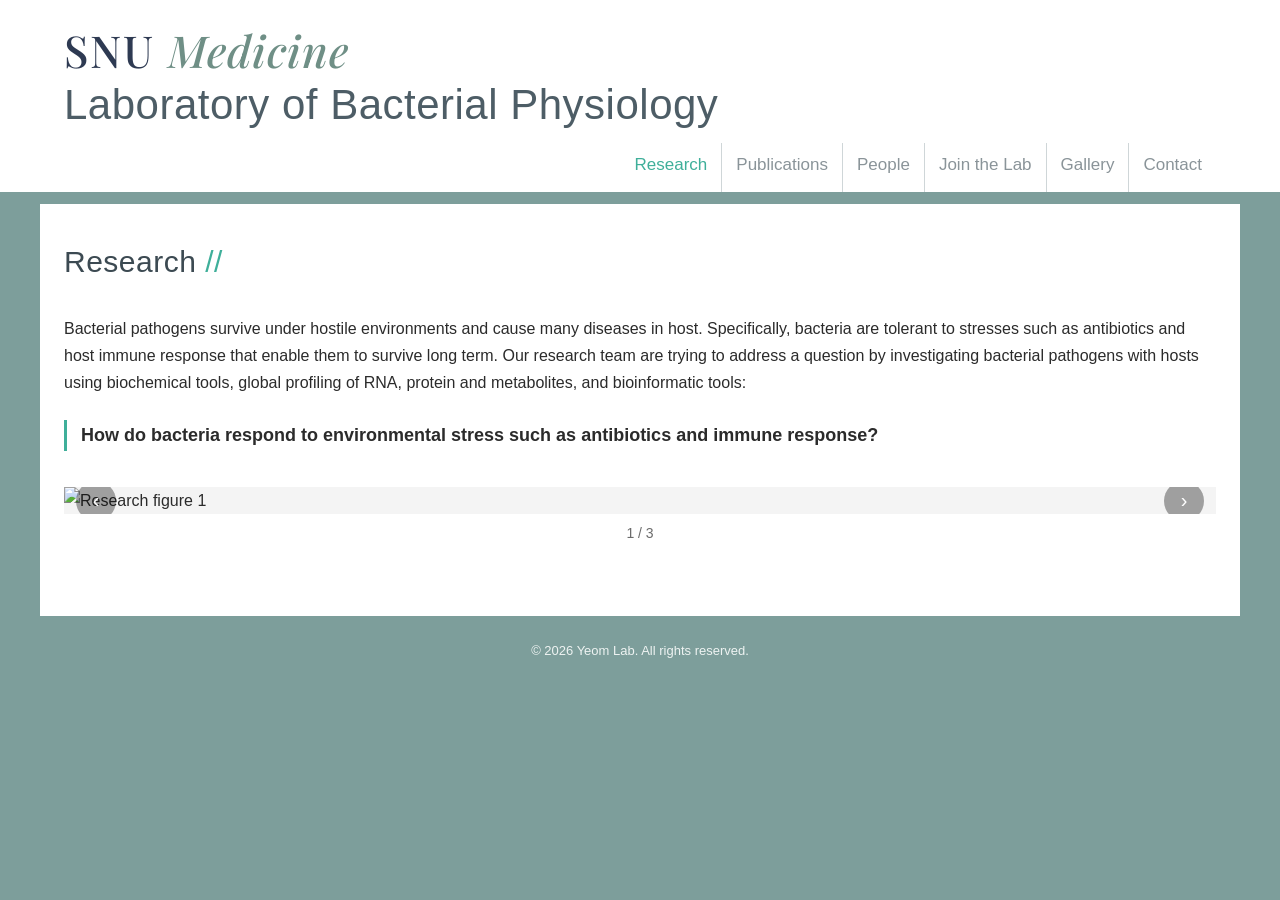
==== index.html @ 3c719958 "Add files via upload" ====
<!doctype html>
<html lang="en">
<head>
  <meta charset="utf-8">
  <meta name="viewport" content="width=device-width, initial-scale=1">
  <title>Research | Laboratory of Bacterial Physiology</title>
  <meta name="description" content="Yeom Lab — Laboratory of Bacterial Physiology. How do bacteria respond to environmental stress such as antibiotics and immune response?">
  <link rel="preconnect" href="https://fonts.googleapis.com">
  <link rel="stylesheet" href="https://fonts.googleapis.com/css2?family=Playfair+Display:ital,wght@0,500;1,500&display=swap">
  <link rel="stylesheet" href="style.css?v=4">
</head>
<body>
  <main class="wrap">
    <h1 class="page-title">Research</h1>

    <p class="lead">
      Bacterial pathogens survive under hostile environments and cause many diseases in host.
      Specifically, bacteria are tolerant to stresses such as antibiotics and host immune response
      that enable them to survive long term. Our research team are trying to address a question by
      investigating bacterial pathogens with hosts using biochemical tools, global profiling of RNA,
      protein and metabolites, and bioinformatic tools:
    </p>

    <p class="question">How do bacteria respond to environmental stress such as antibiotics and immune response?</p>

    <!-- 연구 그림 슬라이드
         사진 추가: <div class="slide">…</div> 한 줄을 복사해서 파일 이름만 바꾸세요.
         images 폴더에 파일이 없으면 기존 Wix 이미지를 임시로 보여줍니다. -->
    <div class="slideshow">
      <div class="slide"><img src="images/research1.jpg" alt="Research figure 1"
        onerror="this.onerror=null;this.src='https://static.wixstatic.com/media/2c36ff_6f8769278789463da90565b518d6a6cc~mv2.jpg'"></div>
      <div class="slide"><img src="images/research2.png" alt="Research figure 2"
        onerror="this.onerror=null;this.src='https://static.wixstatic.com/media/2c36ff_3998a643ff6e471195798530e0ee5af9~mv2.png'"></div>
      <div class="slide"><img src="images/research3.png" alt="Research figure 3"
        onerror="this.onerror=null;this.src='https://static.wixstatic.com/media/2c36ff_4c66ad21f895479a99e1ffed6c68e642~mv2.png'"></div>
      <button class="slide-btn prev" aria-label="이전">‹</button>
      <button class="slide-btn next" aria-label="다음">›</button>
    </div>
    <p class="slide-count"></p>
  </main>
  <script src="script.js?v=4"></script>
</body>
</html>
---- style.css ----
/* =========================================================
   Laboratory of Bacterial Physiology — 공통 스타일
   색상을 바꾸려면 아래 :root 의 값만 수정하면 됩니다.
   ========================================================= */
:root {
  --bg: #ffffff;
  --text: #2b2b2b;
  --muted: #6b6b6b;
  --line: #e4e4e4;
  --accent: #1f4e79;      /* 메뉴 강조색 / 링크색 */
  --accent-soft: #eef3f8;
  --max: 1200px;
}

* { box-sizing: border-box; }
html, body { margin: 0; padding: 0; }
body {
  background: var(--bg);
  color: var(--text);
  font-family: "Helvetica Neue", Helvetica, Arial, "Apple SD Gothic Neo", "Malgun Gothic", sans-serif;
  font-size: 16px;
  line-height: 1.7;
}
img { max-width: 100%; display: block; }
a { color: var(--accent); }

.wrap { max-width: var(--max); margin: 0 auto; padding: 0 16px; }

/* ---------- Header ---------- */
.site-header { border-bottom: 1px solid var(--line); background: #fff; }
.header-inner {
  display: flex; align-items: center; justify-content: space-between;
  gap: 16px; padding: 22px 16px 18px; max-width: var(--max); margin: 0 auto;
}
.brand { flex: 1 1 auto; min-width: 0; display: flex; align-items: center; gap: 16px; text-decoration: none; color: var(--text); }
.brand img { height: 52px; width: auto; }
.brand .lab-name { font-size: 20px; font-weight: 600; letter-spacing: .2px; }

.nav ul { list-style: none; margin: 0; padding: 0; display: flex; gap: 22px; white-space: nowrap; }
.nav a {
  text-decoration: none; color: var(--text); font-size: 15px;
  padding: 4px 0; border-bottom: 2px solid transparent;
}
.nav a:hover { color: var(--accent); }
.nav a.active { color: var(--accent); border-bottom-color: var(--accent); }

.menu-btn {
  display: none; background: none; border: 1px solid var(--line);
  border-radius: 4px; padding: 6px 10px; font-size: 18px; cursor: pointer;
}

/* ---------- Page content ---------- */
main.wrap { padding-top: 48px; padding-bottom: 64px; }
h1.page-title {
  font-size: 30px; font-weight: 400; margin: 0 0 28px; letter-spacing: .5px;
}
h1.page-title::after { content: " //"; color: var(--muted); }
h2 { font-size: 20px; font-weight: 600; margin: 40px 0 12px; }
.lead { margin: 0 0 18px; }
.question {
  font-weight: 600; font-size: 18px; margin: 24px 0 36px;
  padding-left: 14px; border-left: 3px solid var(--accent);
}

/* ---------- Slideshow (Research) ---------- */
.slideshow { position: relative; background: #f4f4f4; overflow: hidden; }
.slide { display: none; }
.slide.show { display: block; }
.slide img { width: 100%; height: auto; margin: 0 auto; }
.slide-btn {
  position: absolute; top: 50%; transform: translateY(-50%);
  background: rgba(0,0,0,.35); color: #fff; border: 0; width: 40px; height: 40px;
  border-radius: 50%; font-size: 20px; cursor: pointer;
}
.slide-btn:hover { background: rgba(0,0,0,.55); }
.slide-btn.prev { left: 12px; }
.slide-btn.next { right: 12px; }
.slide-count { text-align: center; color: var(--muted); font-size: 14px; margin-top: 8px; }

/* ---------- Publications ---------- */
.pub-year { font-size: 18px; font-weight: 600; margin: 36px 0 10px; color: var(--accent); }
ol.pubs { margin: 0; padding-left: 22px; }
ol.pubs li { margin-bottom: 14px; }
.pub-title { font-weight: 600; }
.pub-journal { font-style: italic; }

/* ---------- People ---------- */
.people-group { margin-top: 40px; }
.person {
  display: grid; grid-template-columns: 160px 1fr; gap: 24px;
  padding: 24px 0; border-top: 1px solid var(--line);
}
.person img, .person .photo-placeholder {
  width: 160px; height: 200px; object-fit: cover; background: #eee;
}
.photo-placeholder { display: flex; align-items: center; justify-content: center; color: #aaa; font-size: 13px; }
.person h3 { margin: 0 0 2px; font-size: 19px; }
.person .role { color: var(--muted); margin: 0 0 10px; }
.person ul { margin: 6px 0 0; padding-left: 18px; }
.alumni-list { padding-left: 18px; }

/* Current Members: 카드 2열 */
.members-grid .grid { display: grid; grid-template-columns: 1fr 1fr; gap: 0 32px; }
.members-grid .person { grid-template-columns: 110px 1fr; gap: 18px; padding: 20px 0; }
.members-grid .person img { width: 110px; height: 138px; }
.members-grid .person h3 { font-size: 17px; }
.members-grid .person p { margin: 0 0 4px; font-size: 15px; }
.person .role { margin-bottom: 8px; }
.alumni-list li { margin-bottom: 8px; }

/* ---------- Gallery ---------- */
.gallery {
  display: grid; grid-template-columns: repeat(auto-fill, minmax(220px, 1fr)); gap: 14px;
}
.gallery figure { margin: 0; cursor: zoom-in; }
.gallery img { width: 100%; aspect-ratio: 4 / 3; object-fit: cover; background: #eee; }
.gallery figcaption { font-size: 14px; color: var(--muted); margin-top: 6px; }

.lightbox {
  position: fixed; inset: 0; background: rgba(0,0,0,.88); display: none;
  align-items: center; justify-content: center; flex-direction: column; padding: 16px; z-index: 50;
}
.lightbox.open { display: flex; }
.lightbox img { max-height: 82vh; max-width: 100%; width: auto; }
.lightbox p { color: #ddd; margin: 12px 0 0; text-align: center; }
.lightbox button {
  position: absolute; top: 14px; right: 18px; background: none; border: 0;
  color: #fff; font-size: 32px; cursor: pointer;
}

/* ---------- Contact ---------- */
.contact-grid { display: grid; grid-template-columns: 1fr 1fr; gap: 32px; }
.contact-grid dl { margin: 0; }
.contact-grid dt { font-weight: 600; margin-top: 14px; }
.contact-grid dd { margin: 2px 0 0; }
.map iframe { width: 100%; height: 320px; border: 0; }

/* ---------- Footer ---------- */
.site-footer {
  border-top: 1px solid var(--line); color: var(--muted);
  font-size: 13px; text-align: center; padding: 24px 16px;
}

/* ---------- Mobile ---------- */
@media (max-width: 760px) {
  .header-inner { flex-wrap: wrap; }
  .brand img { height: 36px; max-width: 45%; object-fit: contain; }
  .brand { flex: 1 1 0; gap: 10px; }
  .brand .lab-name { font-size: 16px; line-height: 1.35; }
  .menu-btn { display: block; }
  .nav { width: 100%; display: none; }
  .nav.open { display: block; }
  .nav ul { flex-direction: column; gap: 0; }
  .nav a { display: block; padding: 10px 0; border-bottom: 1px solid var(--line); }
  .nav a.active { border-bottom-color: var(--line); font-weight: 600; }
  main.wrap { padding-top: 32px; padding-bottom: 48px; }
  h1.page-title { font-size: 24px; }
  .person { grid-template-columns: 1fr; }
  .members-grid .grid { grid-template-columns: 1fr; }
  .contact-grid { grid-template-columns: 1fr; }
}

/* ---------- Contact (affiliations + cards) ---------- */
.affil-list { margin: 0; padding-left: 20px; }
.affil-list li { margin-bottom: 4px; }
.contact-cards { display: grid; grid-template-columns: repeat(3, 1fr); gap: 20px; }
.contact-card { border: 1px solid var(--line); padding: 18px 20px; }
.contact-card h2 { margin: 0 0 8px; font-size: 17px; color: var(--accent); }
.contact-card p { margin: 0 0 8px; font-size: 15px; }
@media (max-width: 760px) { .contact-cards { grid-template-columns: 1fr; } }


/* =========================================================
   원래 사이트 스타일: 큰 연구실 이름 + 오른쪽 메뉴 + 청록 회색 배경
   ========================================================= */
:root {
  --band: #7d9e9b;        /* 본문 뒤 배경색 */
  --teal: #3faf9a;        /* // 표시, 현재 메뉴 색 */
  --title: #4d5d66;       /* 연구실 이름 색 */
}
body { background: var(--band); }
.site-header { background: #fff; border-bottom: 0; }
.header-inner {
  display: block; position: relative;
  padding: 26px 24px 0; max-width: var(--max);
}
.brand { display: inline-flex; flex-direction: column; align-items: flex-start; gap: 0; }
.brand-logo { height: 54px; width: auto; }
.brand-top {
  font-family: "Cinzel", "Trajan Pro", Georgia, serif;
  font-size: 44px; font-weight: 600; letter-spacing: 3px; line-height: 1.1;
}
.brand-top .t1 { color: #2e3a52; }
.brand-top .t2 { color: #6f8f86; }
.brand .lab-name {
  font-size: 42px; font-weight: 400; color: var(--title);
  letter-spacing: .5px; line-height: 1.3; margin-top: 4px;
}
.nav { margin-top: 10px; }
.nav ul { justify-content: flex-end; gap: 0; }
.nav li + li a { border-left: 1px solid #cfd6d8; }
.nav a {
  display: block; padding: 8px 14px 12px; font-size: 17px; color: #8a9499;
  border-bottom: 0;
}
.nav a:hover { color: var(--teal); }
.nav a.active { color: var(--teal); border-bottom: 0; }

main.wrap {
  background: #fff; max-width: var(--max);
  padding: 32px 24px 56px; margin: 12px auto 0;
}
h1.page-title { color: #3c4a52; }
h1.page-title::after { color: var(--teal); }
.pub-year, .contact-card h2 { color: var(--teal); }
.question { border-left-color: var(--teal); }
a { color: #2f7f72; }
.site-footer { border-top: 0; color: #eef3f2; }

@media (max-width: 760px) {
  .header-inner { padding: 18px 16px 12px; }
  .brand-top { font-size: 26px; letter-spacing: 2px; }
  .brand .lab-name { font-size: 22px; line-height: 1.3; }
  .brand-logo { height: 34px; }
  .menu-btn { position: absolute; right: 16px; top: 22px; }
  .nav { margin-top: 12px; }
  .nav li + li a { border-left: 0; }
  .nav a { padding: 10px 0; border-bottom: 1px solid var(--line); }
  main.wrap { margin-top: 0; padding: 28px 16px 40px; }
}

.contact-cards.two { grid-template-columns: 1fr 1fr; align-items: start; }
.contact-card h3 { margin: 14px 0 4px; font-size: 15px; font-weight: 600; color: #3c4a52; }
.contact-card h2 + h3 { margin-top: 0; }
@media (max-width: 760px) { .contact-cards.two { grid-template-columns: 1fr; } }

/* SNU Medicine 글자체: Playfair Display (SNU 정자 + Medicine 기울임) */
.brand-top { font-family: "Playfair Display", Georgia, serif; font-weight: 500; letter-spacing: 2px; }
.brand-top .t2 { font-style: italic; letter-spacing: 1px; }
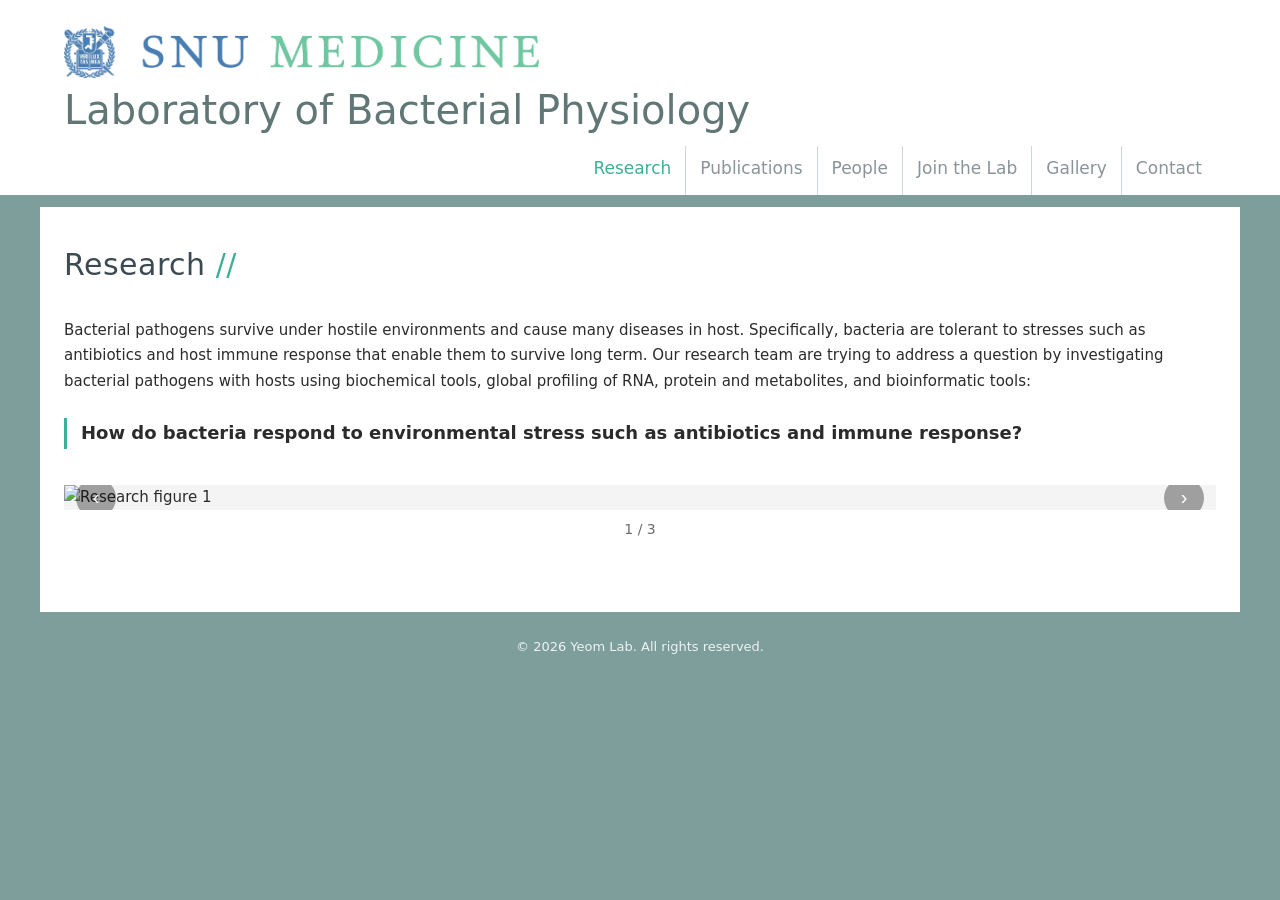
==== commit 44a50dd1: "Add files via upload" ====
--- a/index.html
+++ b/index.html
@@ -5,9 +5,7 @@
   <meta name="viewport" content="width=device-width, initial-scale=1">
   <title>Research | Laboratory of Bacterial Physiology</title>
   <meta name="description" content="Yeom Lab — Laboratory of Bacterial Physiology. How do bacteria respond to environmental stress such as antibiotics and immune response?">
-  <link rel="preconnect" href="https://fonts.googleapis.com">
-  <link rel="stylesheet" href="https://fonts.googleapis.com/css2?family=Playfair+Display:ital,wght@0,500;1,500&display=swap">
-  <link rel="stylesheet" href="style.css?v=4">
+  <link rel="stylesheet" href="style.css?v=6">
 </head>
 <body>
   <main class="wrap">
@@ -38,6 +36,6 @@
     </div>
     <p class="slide-count"></p>
   </main>
-  <script src="script.js?v=4"></script>
+  <script src="script.js?v=6"></script>
 </body>
 </html>
--- a/style.css
+++ b/style.css
@@ -237,3 +237,20 @@
 /* SNU Medicine 글자체: Playfair Display (SNU 정자 + Medicine 기울임) */
 .brand-top { font-family: "Playfair Display", Georgia, serif; font-weight: 500; letter-spacing: 2px; }
 .brand-top .t2 { font-style: italic; letter-spacing: 1px; }
+
+/* 원래 사이트 글자체: 로고는 이미지, 나머지는 Verdana 계열 */
+body { font-family: Verdana, "DejaVu Sans", Tahoma, "Apple SD Gothic Neo", "Malgun Gothic", sans-serif; font-size: 15px; }
+.brand-logo { height: 46px; width: auto; display: block; }
+.brand .lab-name {
+  font-family: Verdana, "DejaVu Sans", Tahoma, sans-serif;
+  color: #607776; font-size: 40px; letter-spacing: 0; margin-top: 6px;
+}
+h1.page-title { font-family: Verdana, "DejaVu Sans", Tahoma, sans-serif; }
+@media (max-width: 760px) {
+  .brand-logo { height: 28px; }
+  .brand .lab-name { font-size: 20px; }
+}
+
+/* SNU MEDICINE 로고 (휘장 포함) */
+.brand-logo { height: 58px; }
+@media (max-width: 760px) { .brand-logo { height: 34px; max-width: 75vw; object-fit: contain; object-position: left; } }
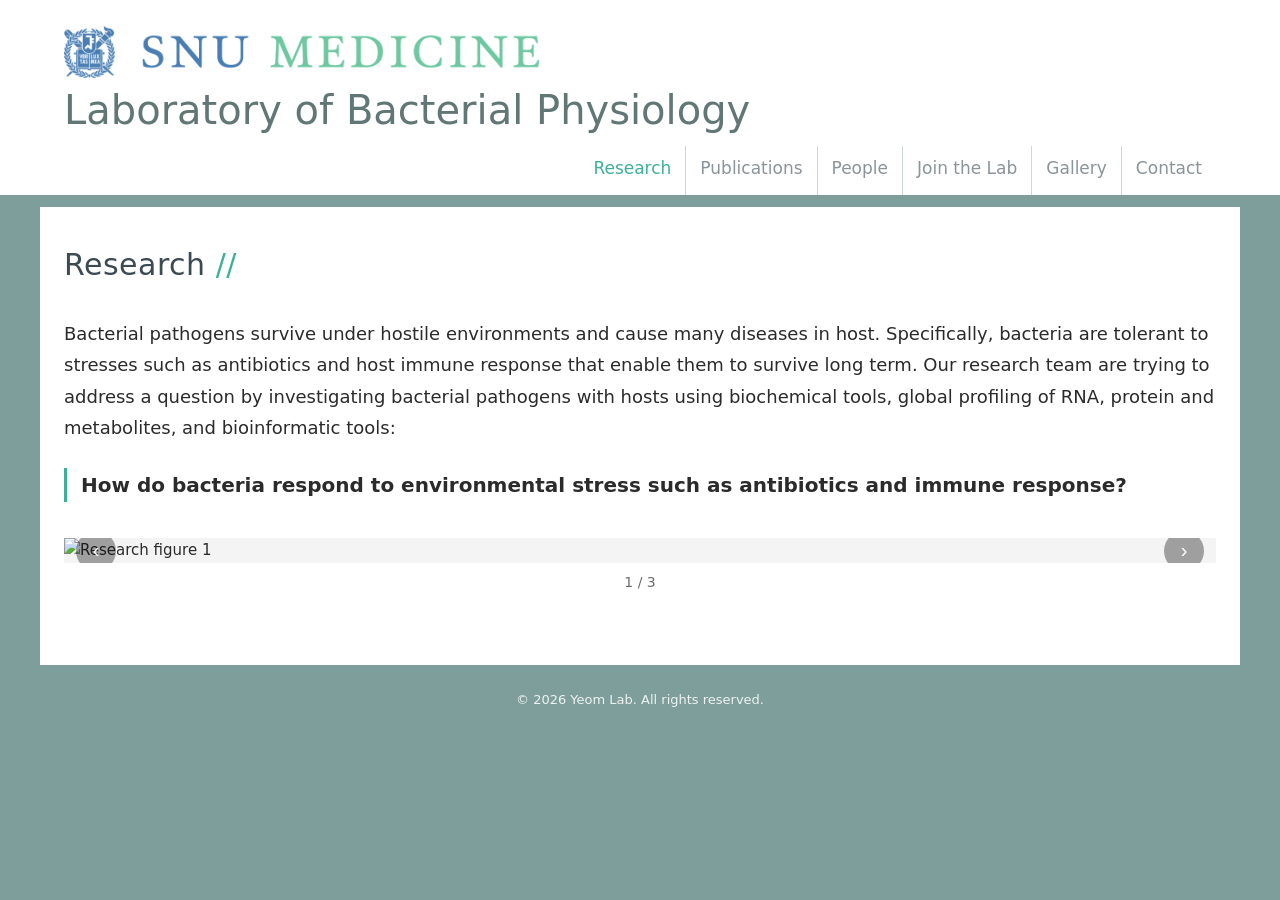
==== commit bfb00f1f: "Add files via upload" ====
--- a/index.html
+++ b/index.html
@@ -5,10 +5,10 @@
   <meta name="viewport" content="width=device-width, initial-scale=1">
   <title>Research | Laboratory of Bacterial Physiology</title>
   <meta name="description" content="Yeom Lab — Laboratory of Bacterial Physiology. How do bacteria respond to environmental stress such as antibiotics and immune response?">
-  <link rel="stylesheet" href="style.css?v=6">
+  <link rel="stylesheet" href="style.css?v=8">
 </head>
 <body>
-  <main class="wrap">
+  <main class="wrap research">
     <h1 class="page-title">Research</h1>
 
     <p class="lead">
@@ -36,6 +36,6 @@
     </div>
     <p class="slide-count"></p>
   </main>
-  <script src="script.js?v=6"></script>
+  <script src="script.js?v=8"></script>
 </body>
 </html>
--- a/style.css
+++ b/style.css
@@ -254,3 +254,8 @@
 /* SNU MEDICINE 로고 (휘장 포함) */
 .brand-logo { height: 58px; }
 @media (max-width: 760px) { .brand-logo { height: 34px; max-width: 75vw; object-fit: contain; object-position: left; } }
+
+/* Research 첫 화면 글자 크기 */
+.research .lead { font-size: 18px; line-height: 1.75; }
+.research .question { font-size: 20px; }
+@media (max-width: 760px) { .research .lead { font-size: 16px; } .research .question { font-size: 17px; } }
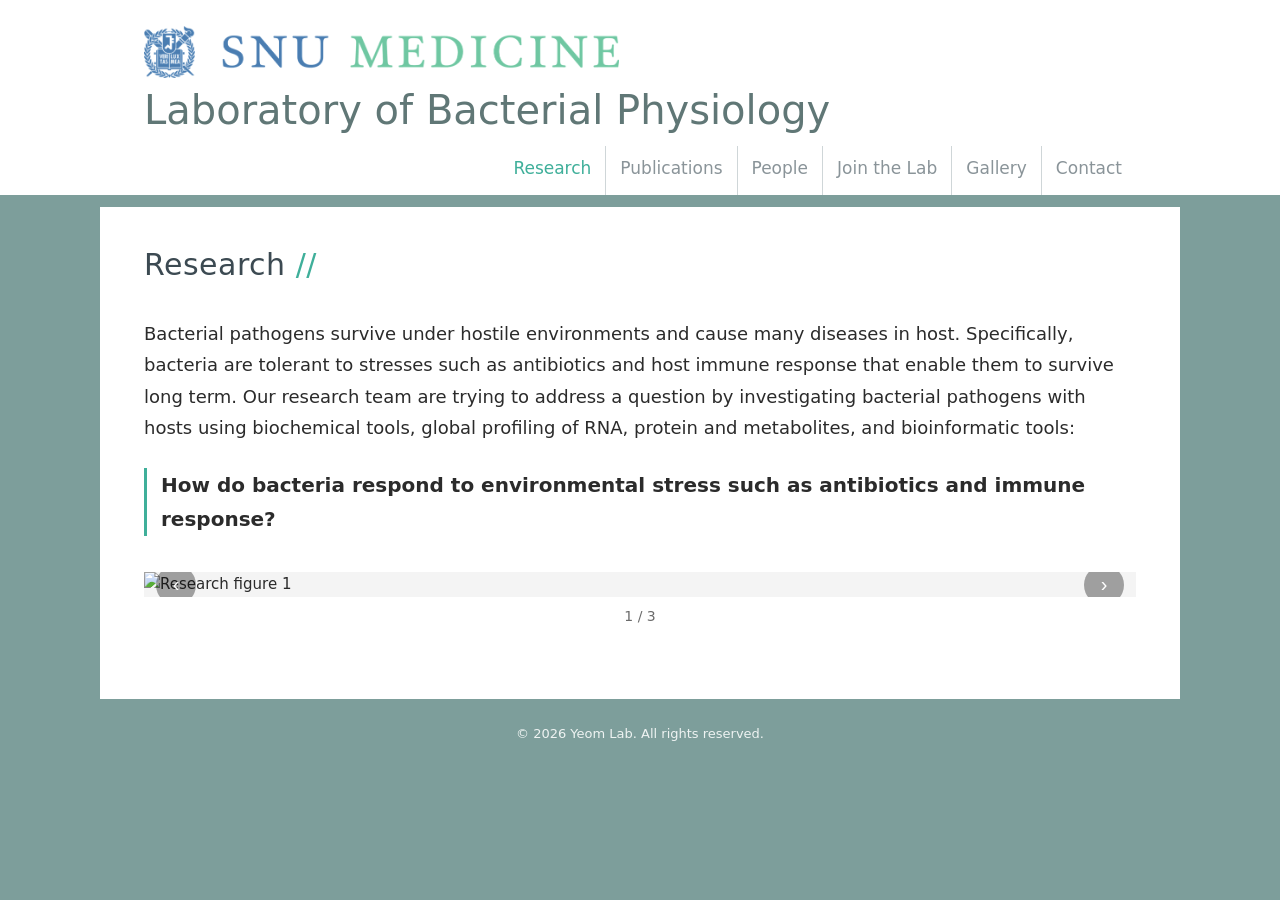
==== commit a9aa3845: "Add files via upload" ====
--- a/index.html
+++ b/index.html
@@ -5,7 +5,7 @@
   <meta name="viewport" content="width=device-width, initial-scale=1">
   <title>Research | Laboratory of Bacterial Physiology</title>
   <meta name="description" content="Yeom Lab — Laboratory of Bacterial Physiology. How do bacteria respond to environmental stress such as antibiotics and immune response?">
-  <link rel="stylesheet" href="style.css?v=8">
+  <link rel="stylesheet" href="style.css?v=9">
 </head>
 <body>
   <main class="wrap research">
@@ -36,6 +36,6 @@
     </div>
     <p class="slide-count"></p>
   </main>
-  <script src="script.js?v=8"></script>
+  <script src="script.js?v=9"></script>
 </body>
 </html>
--- a/style.css
+++ b/style.css
@@ -259,3 +259,16 @@
 .research .lead { font-size: 18px; line-height: 1.75; }
 .research .question { font-size: 20px; }
 @media (max-width: 760px) { .research .lead { font-size: 16px; } .research .question { font-size: 17px; } }
+
+/* 흰 본문 상자 폭 넓힘 */
+:root { --max: 1240px; }
+main.wrap { width: calc(100% - 200px); padding-left: 44px; padding-right: 44px; }
+.header-inner { width: calc(100% - 200px); padding-left: 44px; padding-right: 44px; }
+@media (max-width: 760px) {
+  main.wrap { width: 100%; padding-left: 16px; padding-right: 16px; }
+  .header-inner { width: 100%; padding-left: 16px; padding-right: 16px; }
+}
+
+@media (max-width: 1100px) and (min-width: 761px) {
+  main.wrap, .header-inner { width: calc(100% - 64px); }
+}
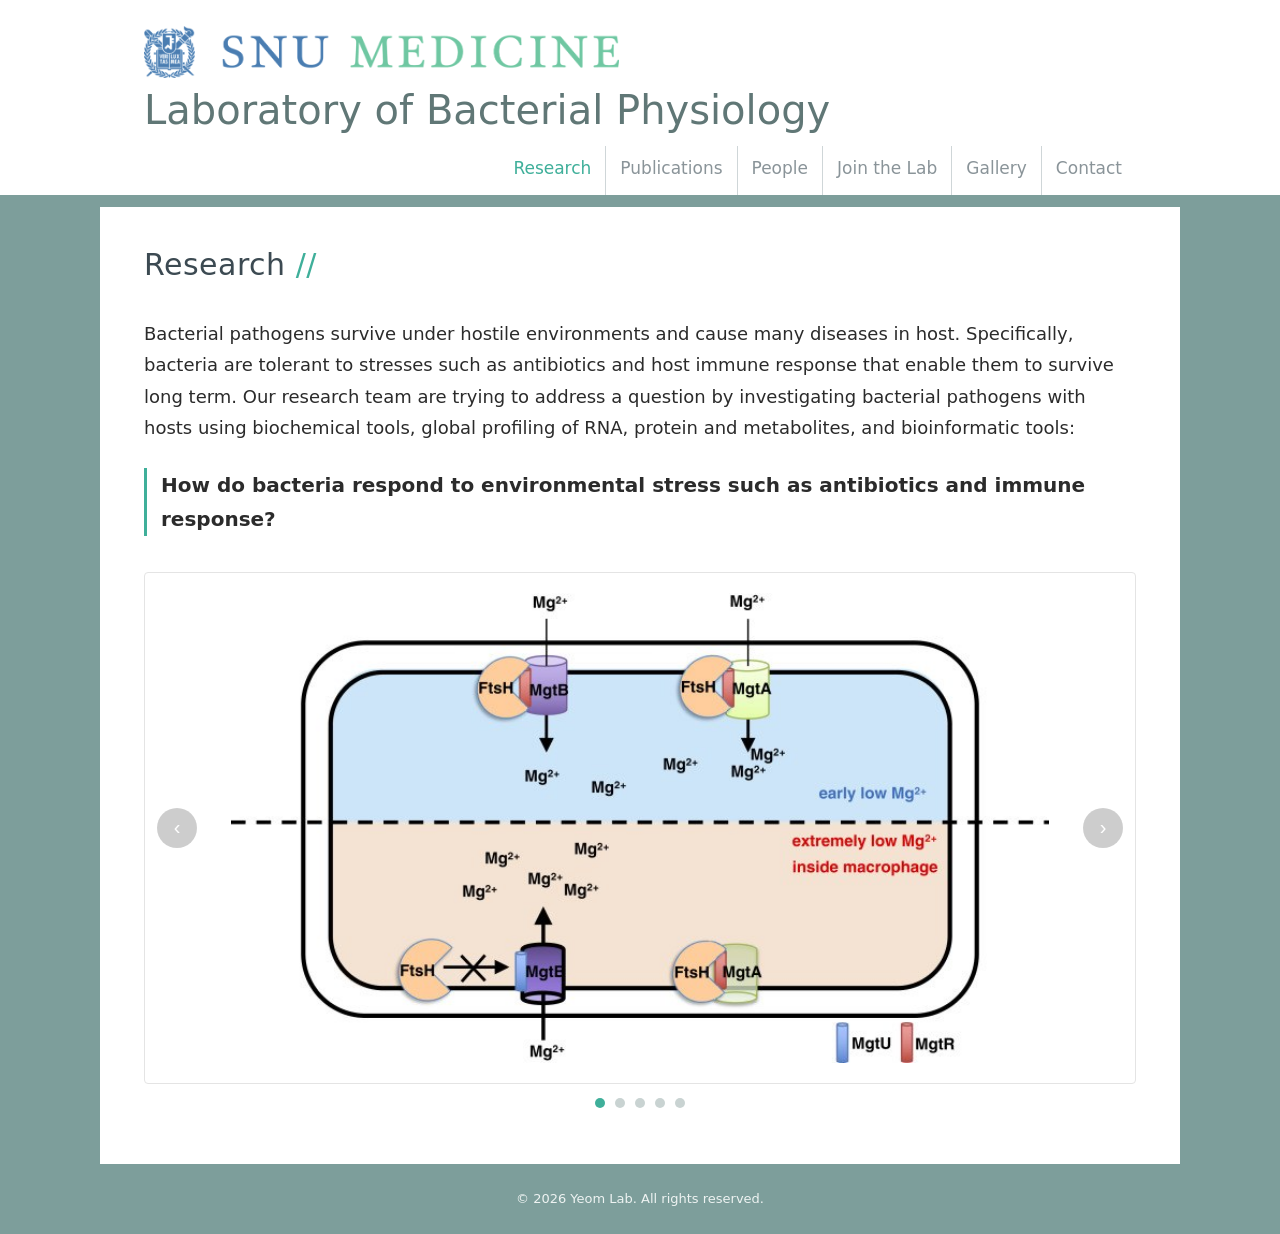
==== commit 20130c07: "Add files via upload" ====
--- a/index.html
+++ b/index.html
@@ -5,7 +5,7 @@
   <meta name="viewport" content="width=device-width, initial-scale=1">
   <title>Research | Laboratory of Bacterial Physiology</title>
   <meta name="description" content="Yeom Lab — Laboratory of Bacterial Physiology. How do bacteria respond to environmental stress such as antibiotics and immune response?">
-  <link rel="stylesheet" href="style.css?v=9">
+  <link rel="stylesheet" href="style.css?v=10">
 </head>
 <body>
   <main class="wrap research">
@@ -21,21 +21,20 @@
 
     <p class="question">How do bacteria respond to environmental stress such as antibiotics and immune response?</p>
 
-    <!-- 연구 그림 슬라이드
-         사진 추가: <div class="slide">…</div> 한 줄을 복사해서 파일 이름만 바꾸세요.
-         images 폴더에 파일이 없으면 기존 Wix 이미지를 임시로 보여줍니다. -->
-    <div class="slideshow">
-      <div class="slide"><img src="images/research1.jpg" alt="Research figure 1"
-        onerror="this.onerror=null;this.src='https://static.wixstatic.com/media/2c36ff_6f8769278789463da90565b518d6a6cc~mv2.jpg'"></div>
-      <div class="slide"><img src="images/research2.png" alt="Research figure 2"
-        onerror="this.onerror=null;this.src='https://static.wixstatic.com/media/2c36ff_3998a643ff6e471195798530e0ee5af9~mv2.png'"></div>
-      <div class="slide"><img src="images/research3.png" alt="Research figure 3"
-        onerror="this.onerror=null;this.src='https://static.wixstatic.com/media/2c36ff_4c66ad21f895479a99e1ffed6c68e642~mv2.png'"></div>
-      <button class="slide-btn prev" aria-label="이전">‹</button>
-      <button class="slide-btn next" aria-label="다음">›</button>
+    <!-- 연구 그림 슬라이드 (6초마다 자동으로 넘어가고, 화살표·점·스와이프로 직접 넘길 수 있어요)
+         그림 추가: images/research 폴더에 그림을 넣고
+         아래 <div class="slide">…</div> 한 줄을 복사해 파일 이름만 바꾸세요. -->
+    <div class="slideshow" aria-roledescription="carousel">
+      <div class="slide"><img src="images/research/research1.jpg" alt="Mg2+ transporter regulation by FtsH in Salmonella"></div>
+      <div class="slide"><img src="images/research/research2.jpg" alt="Mesenteric macrophages control systemic inflammation"></div>
+      <div class="slide"><img src="images/research/research3.jpg" alt="ATP-dependent proteolysis and bacterial regrowth"></div>
+      <div class="slide"><img src="images/research/research4.jpg" alt="Protective bacterial antigen structure"></div>
+      <div class="slide"><img src="images/research/research5.jpg" alt="IscR-mediated morphological change in Acinetobacter baumannii"></div>
+      <button class="slide-btn prev" aria-label="이전 그림">‹</button>
+      <button class="slide-btn next" aria-label="다음 그림">›</button>
     </div>
-    <p class="slide-count"></p>
+    <div class="slide-dots"></div>
   </main>
-  <script src="script.js?v=9"></script>
+  <script src="script.js?v=10"></script>
 </body>
 </html>
--- a/style.css
+++ b/style.css
@@ -272,3 +272,31 @@
 @media (max-width: 1100px) and (min-width: 761px) {
   main.wrap, .header-inner { width: calc(100% - 64px); }
 }
+
+/* ---------- 첫 화면 연구 그림 슬라이드 (페이드) ---------- */
+.slideshow {
+  position: relative; background: #fff; overflow: hidden;
+  height: clamp(260px, 40vw, 520px);
+  border: 1px solid var(--line); border-radius: 4px; margin-top: 8px;
+}
+.slideshow .slide {
+  display: block; position: absolute; inset: 0; padding: 20px 64px;
+  opacity: 0; visibility: hidden;
+  transition: opacity 1s ease, visibility 0s linear 1s;
+}
+.slideshow .slide.show { opacity: 1; visibility: visible; transition: opacity 1s ease, visibility 0s; }
+.slideshow .slide img { width: 100%; height: 100%; object-fit: contain; margin: 0; }
+.slide-btn { z-index: 2; opacity: .55; transition: opacity .2s; }
+.slideshow:hover .slide-btn { opacity: 1; }
+.slide-dots { display: flex; justify-content: center; gap: 10px; margin: 14px 0 0; }
+.slide-dots button {
+  width: 10px; height: 10px; border-radius: 50%; border: 0; padding: 0;
+  background: #c9d3d2; cursor: pointer;
+}
+.slide-dots button.on { background: var(--teal); }
+@media (max-width: 760px) {
+  .slideshow { height: 64vw; }
+  .slideshow .slide { padding: 10px 36px; }
+  .slide-btn { width: 32px; height: 32px; font-size: 18px; }
+}
+@media (prefers-reduced-motion: reduce) { .slideshow .slide { transition: none; } }
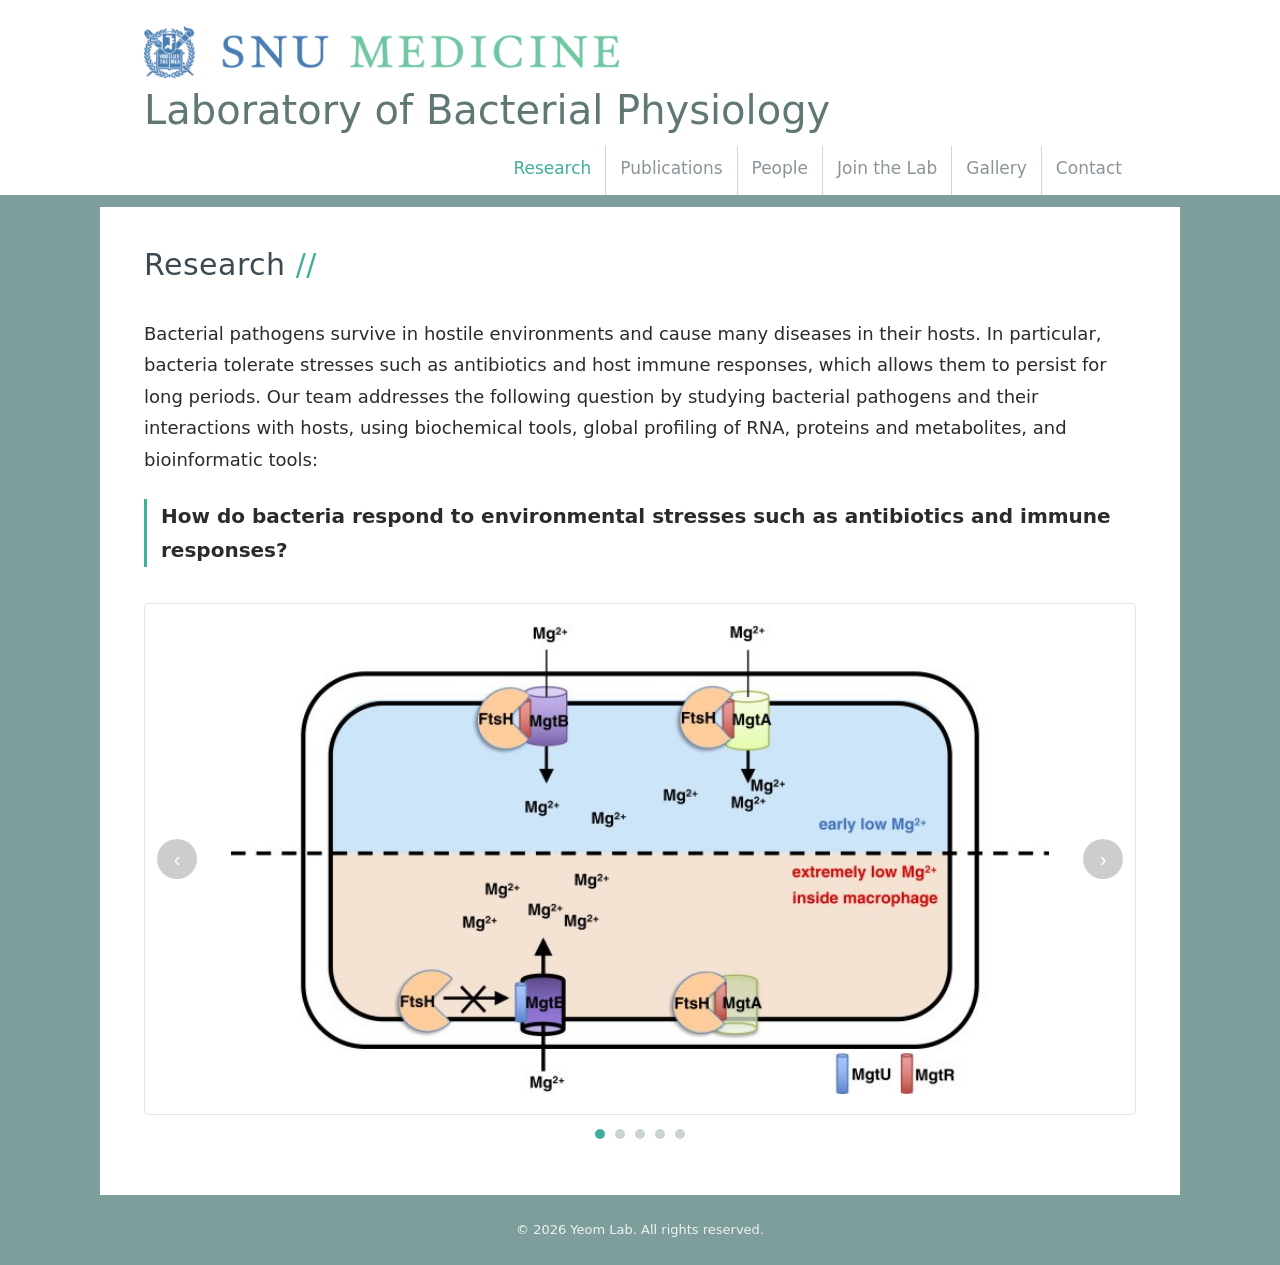
==== commit a0587018: "Add files via upload" ====
--- a/index.html
+++ b/index.html
@@ -4,22 +4,22 @@
   <meta charset="utf-8">
   <meta name="viewport" content="width=device-width, initial-scale=1">
   <title>Research | Laboratory of Bacterial Physiology</title>
-  <meta name="description" content="Yeom Lab — Laboratory of Bacterial Physiology. How do bacteria respond to environmental stress such as antibiotics and immune response?">
-  <link rel="stylesheet" href="style.css?v=10">
+  <meta name="description" content="Yeom Lab — Laboratory of Bacterial Physiology. How do bacteria respond to environmental stresses such as antibiotics and immune responses?">
+  <link rel="stylesheet" href="style.css?v=13">
 </head>
 <body>
   <main class="wrap research">
     <h1 class="page-title">Research</h1>
 
     <p class="lead">
-      Bacterial pathogens survive under hostile environments and cause many diseases in host.
-      Specifically, bacteria are tolerant to stresses such as antibiotics and host immune response
-      that enable them to survive long term. Our research team are trying to address a question by
-      investigating bacterial pathogens with hosts using biochemical tools, global profiling of RNA,
-      protein and metabolites, and bioinformatic tools:
+      Bacterial pathogens survive in hostile environments and cause many diseases in their hosts.
+      In particular, bacteria tolerate stresses such as antibiotics and host immune responses,
+      which allows them to persist for long periods. Our team addresses the following question by
+      studying bacterial pathogens and their interactions with hosts, using biochemical tools,
+      global profiling of RNA, proteins and metabolites, and bioinformatic tools:
     </p>
 
-    <p class="question">How do bacteria respond to environmental stress such as antibiotics and immune response?</p>
+    <p class="question">How do bacteria respond to environmental stresses such as antibiotics and immune responses?</p>
 
     <!-- 연구 그림 슬라이드 (6초마다 자동으로 넘어가고, 화살표·점·스와이프로 직접 넘길 수 있어요)
          그림 추가: images/research 폴더에 그림을 넣고
@@ -35,6 +35,6 @@
     </div>
     <div class="slide-dots"></div>
   </main>
-  <script src="script.js?v=10"></script>
+  <script src="script.js?v=13"></script>
 </body>
 </html>
--- a/style.css
+++ b/style.css
@@ -282,9 +282,9 @@
 .slideshow .slide {
   display: block; position: absolute; inset: 0; padding: 20px 64px;
   opacity: 0; visibility: hidden;
-  transition: opacity 1s ease, visibility 0s linear 1s;
-}
-.slideshow .slide.show { opacity: 1; visibility: visible; transition: opacity 1s ease, visibility 0s; }
+  transition: opacity 1.6s ease-in-out, visibility 0s linear 1.8s;
+}
+.slideshow .slide.show { opacity: 1; visibility: visible; transition: opacity 1.8s ease-in-out, visibility 0s; }
 .slideshow .slide img { width: 100%; height: 100%; object-fit: contain; margin: 0; }
 .slide-btn { z-index: 2; opacity: .55; transition: opacity .2s; }
 .slideshow:hover .slide-btn { opacity: 1; }
@@ -300,3 +300,38 @@
   .slide-btn { width: 32px; height: 32px; font-size: 18px; }
 }
 @media (prefers-reduced-motion: reduce) { .slideshow .slide { transition: none; } }
+
+/* ---------- Gallery: 연도별 묶음 + 사진 비율 그대로 ---------- */
+.gallery-year { margin-bottom: 36px; }
+.gallery-year .pub-year { margin-top: 8px; }
+.gallery { display: block; columns: 3 280px; column-gap: 16px; }
+.gallery figure { break-inside: avoid; margin: 0 0 18px; cursor: zoom-in; }
+.gallery img { width: 100%; height: auto; aspect-ratio: auto; object-fit: initial; border-radius: 3px; }
+.gallery figcaption { font-size: 14px; color: var(--muted); margin-top: 6px; line-height: 1.5; }
+.lightbox .lb-close { position: absolute; top: 14px; right: 18px; }
+.lightbox .lb-prev, .lightbox .lb-next {
+  position: absolute; top: 50%; transform: translateY(-50%);
+  background: rgba(255,255,255,.12); border: 0; color: #fff; font-size: 34px;
+  width: 48px; height: 48px; border-radius: 50%; cursor: pointer;
+}
+.lightbox .lb-prev { left: 16px; } .lightbox .lb-next { right: 16px; }
+.lightbox .lb-prev:hover, .lightbox .lb-next:hover { background: rgba(255,255,255,.25); }
+.lightbox img { max-height: 80vh; max-width: calc(100% - 120px); }
+@media (max-width: 760px) { .lightbox img { max-width: 100%; } .lightbox .lb-prev, .lightbox .lb-next { top: auto; bottom: 16px; transform: none; } }
+/* 갤러리: 왼쪽→오른쪽 순서대로, 같은 크기 칸에 사진 전체가 보이게 */
+.gallery { display: grid; columns: auto; grid-template-columns: repeat(auto-fill, minmax(280px, 1fr)); gap: 18px 16px; }
+.gallery figure { margin: 0; }
+.gallery img { aspect-ratio: 4 / 3; object-fit: contain; background: #eef2f1; }
+
+/* 갤러리 앨범 (여러 장을 한 칸에 모아 보기) */
+.gallery figure { cursor: zoom-in; }
+.album-cover { position: relative; margin: 0 6px 6px 0; }
+.album-cover img { position: relative; z-index: 2; display: block; }
+.album-cover::before, .album-cover::after { content: ""; position: absolute; inset: 0; border-radius: 3px; background: #dfe7e6; border: 1px solid #c9d6d4; }
+.album-cover::before { transform: translate(6px, 6px); z-index: 0; }
+.album-cover::after { transform: translate(3px, 3px); z-index: 1; background: #e9efee; }
+.album-badge { position: absolute; z-index: 3; right: 10px; bottom: 10px; background: rgba(0,0,0,.62); color: #fff; font-size: 12px; padding: 4px 9px; border-radius: 12px; letter-spacing: .3px; }
+.album-photos { display: none; }
+.lightbox.single .lb-prev, .lightbox.single .lb-next { display: none; }
+/* 휴대폰에서 로고 조금 크게 */
+@media (max-width: 760px) { .brand { flex: 1 1 auto; } .brand img.brand-logo { height: auto; margin-bottom: 4px; width: min(340px, calc(100vw - 110px)); max-width: none; } }
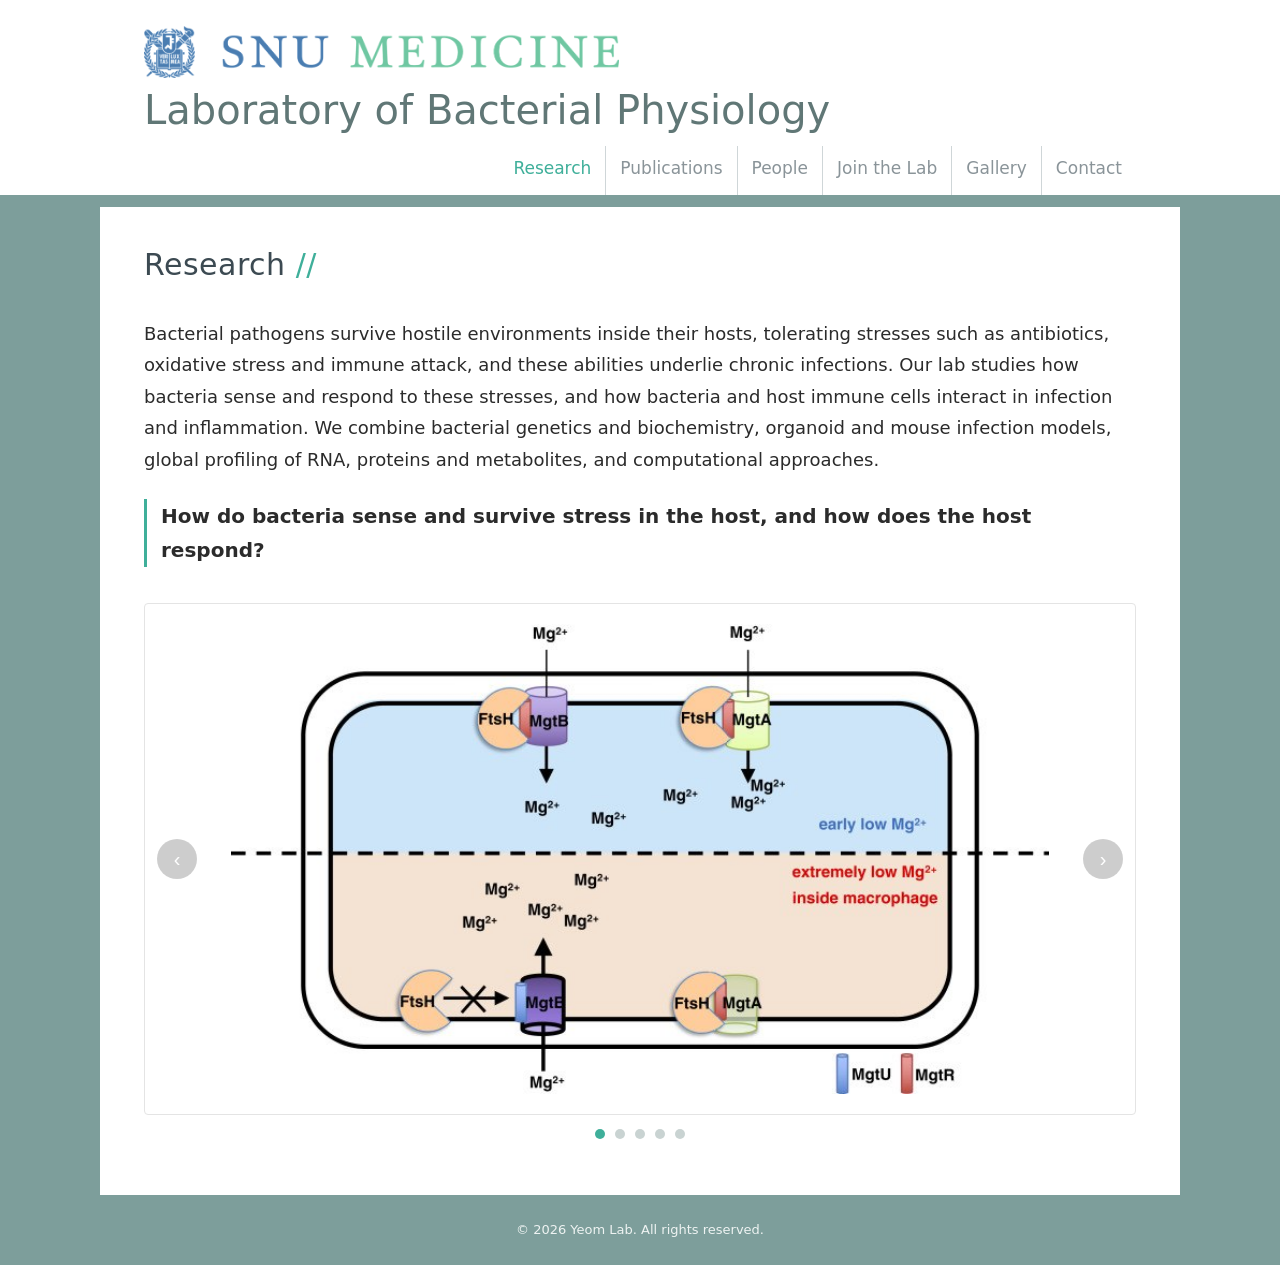
==== commit c5e6f531: "Add files via upload" ====
--- a/index.html
+++ b/index.html
@@ -4,7 +4,7 @@
   <meta charset="utf-8">
   <meta name="viewport" content="width=device-width, initial-scale=1">
   <title>Research | Laboratory of Bacterial Physiology</title>
-  <meta name="description" content="Yeom Lab — Laboratory of Bacterial Physiology. How do bacteria respond to environmental stresses such as antibiotics and immune responses?">
+  <meta name="description" content="Yeom Lab — Laboratory of Bacterial Physiology. How do bacteria sense and survive stress in the host, and how does the host respond?">
   <link rel="stylesheet" href="style.css?v=13">
 </head>
 <body>
@@ -12,14 +12,15 @@
     <h1 class="page-title">Research</h1>
 
     <p class="lead">
-      Bacterial pathogens survive in hostile environments and cause many diseases in their hosts.
-      In particular, bacteria tolerate stresses such as antibiotics and host immune responses,
-      which allows them to persist for long periods. Our team addresses the following question by
-      studying bacterial pathogens and their interactions with hosts, using biochemical tools,
-      global profiling of RNA, proteins and metabolites, and bioinformatic tools:
+      Bacterial pathogens survive hostile environments inside their hosts, tolerating stresses such as
+      antibiotics, oxidative stress and immune attack, and these abilities underlie chronic infections.
+      Our lab studies how bacteria sense and respond to these stresses, and how bacteria and host immune
+      cells interact in infection and inflammation. We combine bacterial genetics and biochemistry,
+      organoid and mouse infection models, global profiling of RNA, proteins and metabolites, and
+      computational approaches.
     </p>
 
-    <p class="question">How do bacteria respond to environmental stresses such as antibiotics and immune responses?</p>
+    <p class="question">How do bacteria sense and survive stress in the host, and how does the host respond?</p>
 
     <!-- 연구 그림 슬라이드 (6초마다 자동으로 넘어가고, 화살표·점·스와이프로 직접 넘길 수 있어요)
          그림 추가: images/research 폴더에 그림을 넣고
